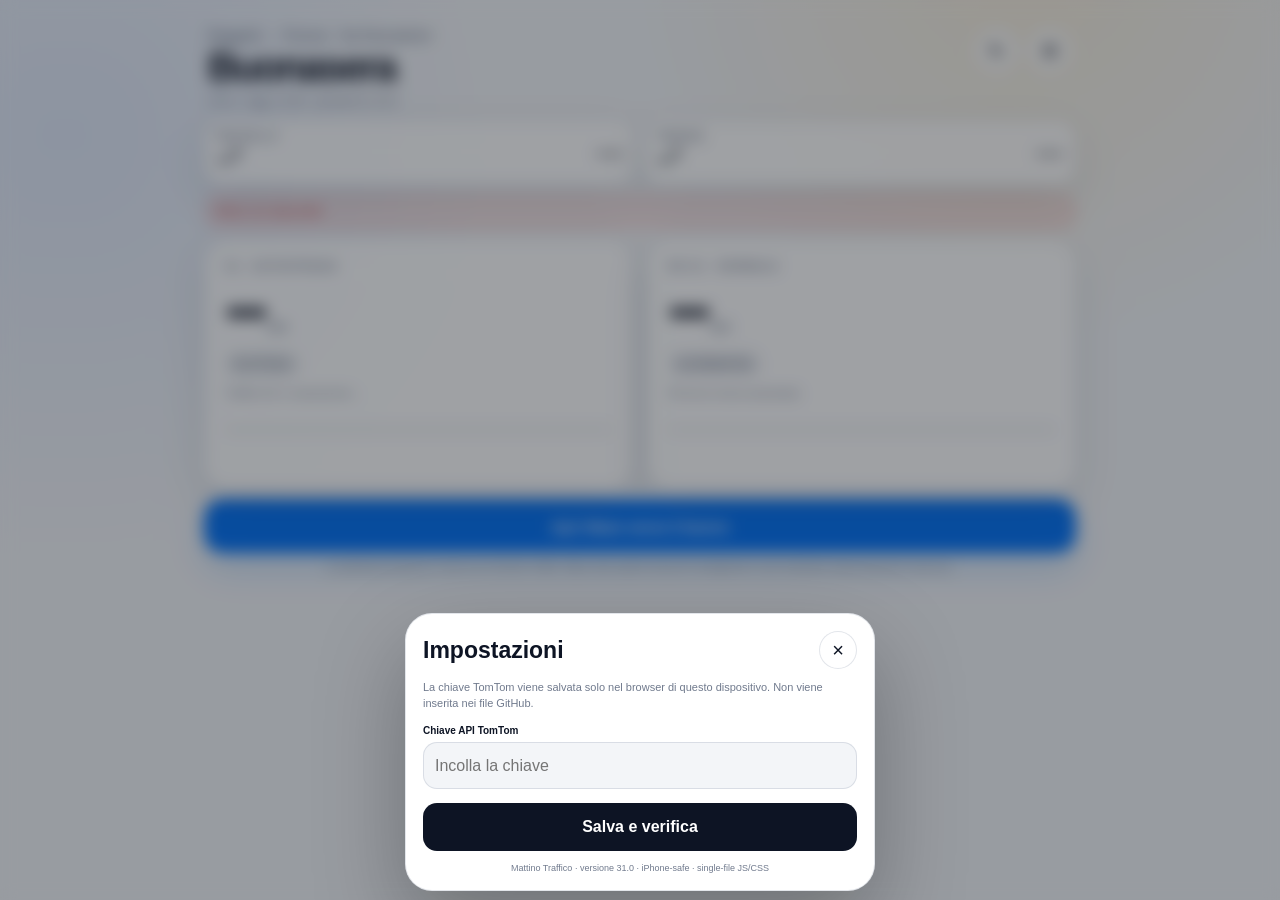
==== v31.html @ fc01fe0e "Add files via upload" ====
<!doctype html>
<html lang="it">
<head>
<meta charset="utf-8">
<meta http-equiv="Cache-Control" content="no-cache, no-store, must-revalidate">
<meta http-equiv="Pragma" content="no-cache">
<meta http-equiv="Expires" content="0">
<meta name="viewport" content="width=device-width,initial-scale=1,viewport-fit=cover">
<meta name="theme-color" content="#f4f6f9" media="(prefers-color-scheme: light)">
<meta name="theme-color" content="#0c0f14" media="(prefers-color-scheme: dark)">
<meta name="color-scheme" content="light dark">
<meta name="apple-mobile-web-app-capable" content="yes">
<meta name="apple-mobile-web-app-status-bar-style" content="black-translucent">
<meta name="apple-mobile-web-app-title" content="Mattino">
<meta name="format-detection" content="telephone=no">
<link rel="manifest" href="./manifest.webmanifest">
<link rel="apple-touch-icon" href="./icon-180.png">
<link rel="icon" href="./icon-192.png" type="image/png">
<title>Mattino · Traffico</title>
<style>
:root{
  --bg:#f3f5f8;--panel:rgba(255,255,255,.78);--panelSolid:#fff;--ink:#0d1424;--muted:#707a8d;
  --line:rgba(110,124,150,.20);--green:#22bb67;--green2:#079454;--red:#f15047;--red2:#c93232;
  --orange:#ff912f;--blue:#197cff;--shadow:0 16px 45px rgba(30,45,72,.10);
}
@media(prefers-color-scheme:dark){
  :root{--bg:#0c0f14;--panel:rgba(25,29,38,.78);--panelSolid:#171b23;--ink:#f4f7fb;--muted:#9aa5b8;
    --line:rgba(255,255,255,.11);--shadow:0 20px 55px rgba(0,0,0,.30)}
}
*{box-sizing:border-box}
html,body{margin:0;min-height:100%;background:
  radial-gradient(circle at 80% -5%,rgba(255,198,88,.17),transparent 28%),
  radial-gradient(circle at 5% 15%,rgba(59,126,255,.10),transparent 30%),var(--bg);
  color:var(--ink);font-family:-apple-system,BlinkMacSystemFont,"SF Pro Display","Segoe UI",sans-serif;
  -webkit-font-smoothing:antialiased}
body{min-height:100dvh;overflow-x:hidden}
button,input,a{font:inherit}
button,a{-webkit-tap-highlight-color:transparent}
.app{width:min(100%,560px);margin:0 auto;min-height:100dvh;padding:
  max(14px,env(safe-area-inset-top)) max(13px,env(safe-area-inset-right))
  max(18px,env(safe-area-inset-bottom)) max(13px,env(safe-area-inset-left))}
.header{display:flex;align-items:flex-start;justify-content:space-between;gap:12px;padding:4px 4px 12px}
.eyebrow{font-size:13px;color:var(--muted);font-weight:650}
h1{font-size:40px;line-height:.96;letter-spacing:-.055em;margin:5px 0 8px;font-weight:820}
.meta{font-size:12px;color:var(--muted)}
.actions{display:flex;gap:8px}
.circle{width:45px;height:45px;border-radius:50%;border:1px solid var(--line);background:var(--panel);
  color:var(--ink);display:grid;place-items:center;backdrop-filter:blur(20px);-webkit-backdrop-filter:blur(20px);
  box-shadow:inset 0 1px 0 rgba(255,255,255,.35);cursor:pointer;font-size:20px}
.circle:active{transform:scale(.97)}

.weather{display:grid;grid-template-columns:1fr 1fr;gap:8px;margin-bottom:10px}
.weatherCard{background:var(--panel);border:1px solid var(--line);border-radius:18px;padding:10px 12px;
  display:flex;align-items:center;justify-content:space-between;backdrop-filter:blur(20px);-webkit-backdrop-filter:blur(20px);box-shadow:var(--shadow)}
.weatherName{font-size:10px;font-weight:800;letter-spacing:.07em;color:var(--muted)}
.weatherValue{font-size:25px;font-weight:820;margin-top:2px;letter-spacing:-.04em}
.weatherIcon{font-size:27px}

.decision{border-radius:28px;padding:18px;color:#fff;position:relative;overflow:hidden;margin-bottom:10px;box-shadow:0 20px 48px rgba(28,130,82,.20)}
.decision.a1{background:linear-gradient(145deg,var(--green),var(--green2))}
.decision.noa1{background:linear-gradient(145deg,var(--red),var(--red2));box-shadow:0 20px 48px rgba(196,49,46,.22)}
.decision.tie{background:linear-gradient(145deg,#687386,#4f596a);box-shadow:0 20px 48px rgba(60,70,88,.18)}
.decision.loading{background:linear-gradient(145deg,#748093,#5c6676)}
.decision:after{content:"";position:absolute;width:230px;height:230px;border-radius:50%;right:-90px;top:-130px;background:rgba(255,255,255,.09)}
.decisionTop{display:flex;align-items:center;gap:12px;position:relative;z-index:1}
.decisionIcon{width:52px;height:52px;border-radius:17px;background:rgba(255,255,255,.16);display:grid;place-items:center;font-size:27px}
.decisionKicker{font-size:9px;font-weight:800;letter-spacing:.12em;text-transform:uppercase;opacity:.82}
.decisionTitle{font-size:31px;font-weight:900;line-height:1;letter-spacing:-.05em;margin-top:2px}
.decisionSub{font-size:13px;margin-top:6px;opacity:.95}
.live{margin-left:auto;align-self:flex-start;border-radius:999px;padding:6px 8px;background:rgba(255,255,255,.15);font-size:9px;font-weight:800}

.routes{display:grid;grid-template-columns:1fr 1fr;gap:9px}
.route{background:var(--panel);border:1px solid var(--line);border-radius:24px;padding:15px;box-shadow:var(--shadow);
  backdrop-filter:blur(22px);-webkit-backdrop-filter:blur(22px);min-height:205px}
.route.recommended{outline:2px solid rgba(34,187,103,.68);outline-offset:-2px}
.routeName{font-size:11px;font-weight:850;letter-spacing:.08em;text-transform:uppercase;color:var(--muted)}
.routeTime{font-size:52px;font-weight:900;letter-spacing:-.065em;line-height:.95;margin-top:10px}
.routeUnit{font-size:12px;font-weight:750;color:var(--muted);margin-left:3px}
.routeStatus{display:inline-flex;align-items:center;gap:6px;margin-top:10px;font-size:11px;font-weight:850;border-radius:999px;padding:7px 9px}
.ok{background:rgba(34,187,103,.12);color:#13884c}.warn{background:rgba(255,145,47,.14);color:#c56c18}.bad{background:rgba(241,80,71,.13);color:#c83b37}.neutral{background:rgba(110,124,150,.12);color:var(--muted)}
.routeDetail{font-size:11px;color:var(--muted);line-height:1.35;margin-top:9px;min-height:30px}
.diff{font-size:12px;font-weight:800;margin-top:7px}

.trafficBar{height:7px;border-radius:999px;background:rgba(120,130,150,.13);overflow:hidden;margin-top:10px}
.trafficFill{height:100%;width:0;border-radius:inherit;transition:width .35s ease;background:var(--green)}
.trafficFill.warn{background:var(--orange)}.trafficFill.bad{background:var(--red)}

.waze{display:flex;align-items:center;justify-content:center;text-decoration:none;min-height:54px;margin-top:10px;border-radius:19px;background:#0a76f6;color:#fff;font-weight:820;font-size:15px;box-shadow:0 15px 34px rgba(10,118,246,.20)}
.note{font-size:10px;color:var(--muted);text-align:center;margin:8px 12px 0;line-height:1.35}
.error{display:none;margin:0 0 10px;border:1px solid rgba(241,80,71,.24);background:rgba(241,80,71,.10);color:#bd3935;border-radius:15px;padding:9px 11px;font-size:11px;line-height:1.35}
.error.show{display:block}

.modal{display:none;position:fixed;inset:0;z-index:1000;background:rgba(7,11,19,.38);backdrop-filter:blur(8px);-webkit-backdrop-filter:blur(8px);align-items:flex-end;justify-content:center;padding:9px}
.modal.open{display:flex}
.sheet{width:min(100%,470px);background:var(--panelSolid);border:1px solid var(--line);border-radius:27px;padding:17px;box-shadow:0 35px 90px rgba(0,0,0,.28);padding-bottom:max(17px,env(safe-area-inset-bottom))}
.sheetHead{display:flex;align-items:center;justify-content:space-between}
.sheetTitle{font-size:23px;font-weight:850}
.sheet p{font-size:11px;color:var(--muted);line-height:1.45}
label{display:block;font-size:10px;font-weight:820;margin:13px 0 6px}
input{width:100%;height:47px;border-radius:14px;border:1px solid var(--line);background:var(--bg);color:var(--ink);padding:0 11px;font-size:16px}
.save{width:100%;height:48px;border:0;border-radius:14px;background:var(--ink);color:var(--panelSolid);font-weight:820;margin-top:14px}
.sheetMsg{font-size:10px;color:var(--muted);margin-top:8px}.version{text-align:center;color:var(--muted);font-size:9px;margin-top:12px}

@media(max-height:720px){
 .app{padding-top:max(7px,env(safe-area-inset-top))}.header{padding-bottom:8px}h1{font-size:33px;margin:3px 0 5px}
 .weather{margin-bottom:7px}.weatherCard{padding:7px 10px}.weatherValue{font-size:21px}.weatherIcon{font-size:22px}
 .decision{padding:13px;border-radius:22px;margin-bottom:7px}.decisionIcon{width:43px;height:43px;border-radius:13px;font-size:22px}
 .decisionTitle{font-size:25px}.decisionSub{font-size:11px;margin-top:4px}
 .routes{gap:7px}.route{padding:12px;border-radius:20px;min-height:175px}.routeTime{font-size:43px;margin-top:7px}
 .routeStatus{margin-top:7px;padding:6px 8px;font-size:10px}.routeDetail{font-size:10px;margin-top:6px}.trafficBar{margin-top:7px}
 .waze{min-height:47px;margin-top:7px}.note{margin-top:5px}
}
@media(min-width:760px){
 .app{width:min(100%,920px);padding:24px}.routes{gap:14px}.route{min-height:250px;padding:20px}.routeTime{font-size:72px}.decisionTitle{font-size:38px}
}
</style>
</head>
<body>
<main class="app">
  <header class="header">
    <div>
      <div class="eyebrow">Reggello → Firenze · Via Panciatichi</div>
      <h1 id="greeting">Buongiorno</h1>
      <div id="meta" class="meta">Aggiornamento in corso…</div>
    </div>
    <div class="actions">
      <button id="refreshBtn" class="circle" type="button" aria-label="Aggiorna">↻</button>
      <button id="settingsBtn" class="circle" type="button" aria-label="Impostazioni">⚙︎</button>
    </div>
  </header>

  <section class="weather">
    <div class="weatherCard">
      <div><div class="weatherName">REGGELLO</div><div id="regTemp" class="weatherValue">--°</div></div>
      <div id="regIcon" class="weatherIcon">—</div>
    </div>
    <div class="weatherCard">
      <div><div class="weatherName">FIRENZE</div><div id="firTemp" class="weatherValue">--°</div></div>
      <div id="firIcon" class="weatherIcon">—</div>
    </div>
  </section>

  <div id="errorBox" class="error"></div>

  <section class="routes">
    <article id="a1Card" class="route">
      <div class="routeName">A1 · AUTOSTRADA</div>
      <div><span id="a1Time" class="routeTime">--</span><span class="routeUnit">min</span></div>
      <div id="a1Status" class="routeStatus neutral">IN ATTESA</div>
      <div id="a1Detail" class="routeDetail">Traffico A1 in caricamento…</div>
      <div class="trafficBar"><div id="a1Bar" class="trafficFill"></div></div>
      <div id="a1Diff" class="diff"></div>
    </article>

    <article id="normalCard" class="route">
      <div class="routeName">NO A1 · NORMALE</div>
      <div><span id="normalTime" class="routeTime">--</span><span class="routeUnit">min</span></div>
      <div id="normalStatus" class="routeStatus neutral">ALTERNATIVA</div>
      <div id="normalDetail" class="routeDetail">Percorso senza autostrada</div>
      <div class="trafficBar"><div id="normalBar" class="trafficFill"></div></div>
      <div id="normalDiff" class="diff"></div>
    </article>
  </section>

  <a class="waze" href="https://waze.com/ul?q=Via%20Panciatichi%2017%2C%20Firenze%2C%20Italia&navigate=yes" target="_blank" rel="noopener">Apri Waze verso il lavoro</a>
  <div class="note">La dashboard decide A1 / No A1 con TomTom Traffic. Waze viene aperto solo per la navigazione e può ricalcolare autonomamente il percorso.</div>
</main>

<div id="settingsDialog" class="modal" aria-hidden="true">
  <form id="settingsForm" class="sheet">
    <div class="sheetHead">
      <div class="sheetTitle">Impostazioni</div>
      <button id="closeBtn" class="circle" type="button" style="width:38px;height:38px">×</button>
    </div>
    <p>La chiave TomTom viene salvata solo nel browser di questo dispositivo. Non viene inserita nei file GitHub.</p>
    <label for="tomtomKey">Chiave API TomTom</label>
    <input id="tomtomKey" type="password" autocomplete="off" autocapitalize="off" spellcheck="false" placeholder="Incolla la chiave">
    <button class="save" type="submit">Salva e verifica</button>
    <div id="sheetMsg" class="sheetMsg"></div>
    <div class="version">Mattino Traffico · versione 31.0 · iPhone-safe · single-file JS/CSS</div>
  </form>
</div>

<script>
(()=>{
"use strict";
const BUILD="31.0";
const $=s=>document.querySelector(s);
const HOME_ADDR="Via J. F. Kennedy 9, Reggello, Firenze, Italia";
const WORK_ADDR="Via Panciatichi 17, Firenze, Italia";
const INCISA={lat:43.66393,lon:11.45768};
const FIRENZE_SUD={lat:43.74225,lon:11.28054};
const WEATHER={reg:{lat:43.6817,lon:11.5299},fir:{lat:43.7696,lon:11.2558}};
const KEY_STORE="morning.tomtomApiKey.v30";
const POS_STORE="morning.positions.v31";
const DATA_STORE="morning.lastTraffic.v31";
const REFRESH_MS=5*60*1000;

const ui={
 greeting:$("#greeting"),meta:$("#meta"),refresh:$("#refreshBtn"),settings:$("#settingsBtn"),error:$("#errorBox"),
 a1Card:$("#a1Card"),normalCard:$("#normalCard"),a1Time:$("#a1Time"),normalTime:$("#normalTime"),
 a1Status:$("#a1Status"),normalStatus:$("#normalStatus"),a1Detail:$("#a1Detail"),normalDetail:$("#normalDetail"),
 a1Bar:$("#a1Bar"),normalBar:$("#normalBar"),a1Diff:$("#a1Diff"),normalDiff:$("#normalDiff"),
 regTemp:$("#regTemp"),regIcon:$("#regIcon"),firTemp:$("#firTemp"),firIcon:$("#firIcon"),
 dialog:$("#settingsDialog"),form:$("#settingsForm"),close:$("#closeBtn"),key:$("#tomtomKey"),sheetMsg:$("#sheetMsg")
};

let busy=false,timer=null;

function safeGet(k){try{return window.localStorage ? localStorage.getItem(k) : ""}catch(e){return ""}}
function safeSet(k,v){try{if(window.localStorage)localStorage.setItem(k,v);return true}catch(e){return false}}
function safeRemove(k){try{if(window.localStorage)localStorage.removeItem(k)}catch(e){}}

window.addEventListener("error",function(e){
  try{showError("Errore iPhone v"+BUILD+": "+(e.message||"errore JavaScript"));}catch(_){}
});
window.addEventListener("unhandledrejection",function(e){
  try{
    var msg=(e.reason && e.reason.message)?e.reason.message:String(e.reason||"errore");
    showError("Errore iPhone v"+BUILD+": "+msg);
  }catch(_){}
});

function clock(d=new Date()){
 return new Intl.DateTimeFormat("it-IT",{hour:"2-digit",minute:"2-digit",hourCycle:"h23"}).format(d);
}
function greeting(){
 const h=Number(new Intl.DateTimeFormat("en",{hour:"2-digit",hourCycle:"h23",timeZone:"Europe/Rome"}).format(new Date()));
 ui.greeting.textContent=h<12?"Buongiorno":h<18?"Buon pomeriggio":"Buonasera";
}
function showError(msg=""){ui.error.textContent=msg;ui.error.classList.toggle("show",!!msg)}
function setStatus(el,text,kind){el.textContent=text;el.className="routeStatus "+kind}
function setBar(el,pct,kind){el.style.width=Math.max(3,Math.min(100,pct))+"%";el.className="trafficFill "+(kind||"")}

function migrateKey(){
 let key=safeGet(KEY_STORE)||safeGet("commute.tomtomApiKey.v1")||"";
 if(!key){
  for(const old of ["morningCfgV25","morningMilanoV23","morningMilanoV22","morningMilanoV21","morningMilanoV20"]){
   try{const o=JSON.parse(safeGet(old)||"{}");if(o.tomtom){key=o.tomtom;break}}catch(e){}
  }
 }
 if(key)safeSet(KEY_STORE,key);
 return key;
}
function getKey(){return safeGet(KEY_STORE)||migrateKey()||""}

async function geocode(address){
 const key=getKey();
 const u="https://api.tomtom.com/search/2/geocode/"+encodeURIComponent(address)+".json?key="+encodeURIComponent(key)+"&limit=1&countrySet=IT&language=it-IT";
 var r;
 try{r=await fetch(u,{cache:"no-store",mode:"cors"});}
 catch(e){throw new Error("Safari non riesce a collegarsi a TomTom (rete/CORS)");}
 if(!r.ok)throw new Error("TomTom geocoding HTTP "+r.status);
 const j=await r.json();
 if(!j.results || !j.results.length)throw new Error("Indirizzo non trovato");
 return j.results[0].position;
}
async function positions(){
 try{
  const p=JSON.parse(safeGet(POS_STORE)||"null");
  if(p && p.home && p.home.lat && p.work && p.work.lat)return p;
 }catch(e){}
 const [home,work]=await Promise.all([geocode(HOME_ADDR),geocode(WORK_ADDR)]);
 const p={home,work};safeSet(POS_STORE,JSON.stringify(p));return p;
}
async function route(points,{avoidMotorways=false}={}){
 const key=getKey();
 const locs=points.map(p=>`${p.lat},${p.lon}`).join(":");
 const q=new URLSearchParams({
  key,traffic:"true",travelMode:"car",routeType:"fastest",
  computeTravelTimeFor:"all",routeRepresentation:"summaryOnly",
  sectionType:"traffic",departAt:"now"
 });
 if(avoidMotorways)q.set("avoid","motorways");
 var r;
 try{r=await fetch(`https://api.tomtom.com/routing/1/calculateRoute/${locs}/json?${q}`,{cache:"no-store",mode:"cors"});}
 catch(e){throw new Error("Safari non riesce a collegarsi a TomTom (rete/CORS)");}
 if(!r.ok){
  let m="";try{const j=await r.json();m=(j && j.detailedError && j.detailedError.message)||(j && j.error && j.error.description)||""}catch(e){}
  throw new Error(`TomTom Routing ${r.status}${m?": "+m:""}`);
 }
 const j=await r.json(),s=(j.routes && j.routes[0]) ? j.routes[0].summary : null;
 if(!s)throw new Error("TomTom non ha restituito un percorso");
 return s;
}
function mins(sec){return Math.max(1,Math.round(Number(sec||0)/60))}
function parseSummary(s){
 const current=mins(s.travelTimeInSeconds);
 const delay=Math.max(0,mins(s.trafficDelayInSeconds||0)-1); // mins() floors min 1: compensate when 0
 const delayReal=Math.max(0,Math.round(Number(s.trafficDelayInSeconds||0)/60));
 const noTraffic=s.noTrafficTravelTimeInSeconds?mins(s.noTrafficTravelTimeInSeconds):Math.max(1,current-delayReal);
 const ratio=current/Math.max(1,noTraffic);
 return {current,delay:delayReal,noTraffic,ratio};
}
function a1Level(x){
 if(x.delay>=30||x.ratio>=1.65)return {text:"BLOCCATA",kind:"bad",icon:"⛔"};
 if(x.delay>=15||x.ratio>=1.40)return {text:"CODA PESANTE",kind:"bad",icon:"🔴"};
 if(x.delay>=7||x.ratio>=1.20)return {text:"RALLENTATA",kind:"warn",icon:"🟠"};
 return {text:"SCORREVOLE",kind:"ok",icon:"🟢"};
}
function normalLevel(x){
 if(x.delay>=20||x.ratio>=1.45)return {text:"RALLENTATA",kind:"bad"};
 if(x.delay>=8||x.ratio>=1.22)return {text:"TRAFFICO",kind:"warn"};
 return {text:"SCORREVOLE",kind:"ok"};
}
function choice(a1,norm){
 const d=a1.current-norm.current;
 if(d<=-2)return "A1";
 if(d>=2)return "NOA1";
 return "TIE";
}
function renderTraffic(data,state="live"){
 const {a1,norm}=data, c=choice(a1,norm), al=a1Level(a1), nl=normalLevel(norm);
 const diff=Math.abs(a1.current-norm.current);

 ui.a1Time.textContent=a1.current; ui.normalTime.textContent=norm.current;
 setStatus(ui.a1Status,al.icon+" "+al.text,al.kind);
 setStatus(ui.normalStatus,nl.text,nl.kind);
 ui.a1Detail.textContent=a1.delay?`+${a1.delay} min per traffico · senza traffico ~${a1.noTraffic} min`:`Nessun ritardo significativo · ~${a1.noTraffic} min senza traffico`;
 ui.normalDetail.textContent=norm.delay?`+${norm.delay} min per traffico · senza traffico ~${norm.noTraffic} min`:`Percorso senza autostrada · ~${norm.noTraffic} min`;
 setBar(ui.a1Bar,Math.min(100,15+a1.delay*2.7),al.kind);
 setBar(ui.normalBar,Math.min(100,15+norm.delay*2.7),nl.kind);
 ui.a1Card.classList.toggle("recommended",c==="A1");
 ui.normalCard.classList.toggle("recommended",c==="NOA1");

 if(c==="A1"){ui.a1Diff.textContent=`${diff} min più veloce`;ui.normalDiff.textContent=`${diff} min più lenta`}
 else if(c==="NOA1"){ui.a1Diff.textContent=`${diff} min più lenta`;ui.normalDiff.textContent=`${diff} min più veloce`}
 else{ui.a1Diff.textContent="Tempi equivalenti";ui.normalDiff.textContent="Tempi equivalenti"}
}
function loadLast(){
 try{const d=JSON.parse(safeGet(DATA_STORE)||"null");if(d && d.a1 && d.norm){renderTraffic(d,"stale");return true}}catch(e){}
 return false;
}
async function refreshTraffic(){
 if(!getKey()){if(!loadLast())showError("Inserisci la chiave TomTom da ⚙︎ per attivare il traffico.");return false}
 const p=await positions();
 // A1 is forced through both toll-plaza waypoints; the normal route explicitly avoids motorways.
 const [a1s,norms]=await Promise.all([
  route([p.home,INCISA,FIRENZE_SUD,p.work]),
  route([p.home,p.work],{avoidMotorways:true})
 ]);
 const data={a1:parseSummary(a1s),norm:parseSummary(norms),ts:Date.now()};
 safeSet(DATA_STORE,JSON.stringify(data));renderTraffic(data,"live");return true;
}

function weatherIcon(code){
 code=Number(code);if(code===0)return"☀️";if([1,2].includes(code))return"🌤️";if(code===3)return"☁️";
 if([45,48].includes(code))return"🌫️";if([51,53,55,56,57].includes(code))return"🌦️";
 if([61,63,65,66,67,80,81,82].includes(code))return"🌧️";if([71,73,75,77,85,86].includes(code))return"🌨️";
 if([95,96,99].includes(code))return"⛈️";return"🌥️";
}
async function weather(point){
 const q=new URLSearchParams({latitude:point.lat,longitude:point.lon,current:"temperature_2m,weather_code",timezone:"Europe/Rome"});
 var r;
 try{r=await fetch("https://api.open-meteo.com/v1/forecast?"+q,{cache:"no-store",mode:"cors"});}
 catch(e){throw new Error("Safari non riesce a collegarsi al meteo");}
 if(!r.ok)throw new Error("Open-Meteo HTTP "+r.status);const j=await r.json();
 return {temp:Math.round(j.current.temperature_2m),icon:weatherIcon(j.current.weather_code)};
}
async function refreshWeather(){
 const [r,f]=await Promise.all([weather(WEATHER.reg),weather(WEATHER.fir)]);
 ui.regTemp.textContent=r.temp+"°";ui.regIcon.textContent=r.icon;ui.firTemp.textContent=f.temp+"°";ui.firIcon.textContent=f.icon;
}
async function refreshAll(){
 if(busy)return;busy=true;ui.refresh.textContent="…";ui.refresh.disabled=true;showError("");
 const errs=[];
 const traffic=refreshTraffic().catch(e=>{errs.push(e.message||"Traffico non disponibile");loadLast();return false});
 const met=refreshWeather().catch(e=>{errs.push("Meteo non disponibile");return false});
 await Promise.all([traffic,met]);
 const next=new Date(Date.now()+REFRESH_MS);ui.meta.textContent=`v${BUILD} · Agg. ${clock()} · prossimo ${clock(next)}`;
 if(errs.length)showError([...new Set(errs)].join(" · "));
 busy=false;ui.refresh.textContent="↻";ui.refresh.disabled=false;
}
function openSettings(){
 ui.key.value=getKey();ui.sheetMsg.textContent="";
 ui.dialog.classList.add("open");ui.dialog.setAttribute("aria-hidden","false");
 document.body.style.overflow="hidden";
}
function closeSettings(){
 ui.dialog.classList.remove("open");ui.dialog.setAttribute("aria-hidden","true");
 document.body.style.overflow="";
}
ui.settings.addEventListener("click",openSettings);ui.close.addEventListener("click",closeSettings);
ui.refresh.addEventListener("click",refreshAll);
ui.form.addEventListener("submit",async e=>{
 e.preventDefault();const k=ui.key.value.trim();
 if(!k){ui.sheetMsg.textContent="Inserisci la chiave TomTom.";return}
 safeSet(KEY_STORE,k);safeRemove(POS_STORE);ui.sheetMsg.textContent="Salvata. Verifico…";
 try{await refreshAll();ui.sheetMsg.textContent="Chiave salvata.";setTimeout(closeSettings,450)}
 catch(e){ui.sheetMsg.textContent=e.message||"Verifica non riuscita"}
});
ui.dialog.addEventListener("click",function(e){if(e.target===ui.dialog)closeSettings();});
document.addEventListener("visibilitychange",()=>{if(document.visibilityState==="visible")refreshAll()});

greeting();setInterval(greeting,60000);loadLast();refreshAll();timer=setInterval(refreshAll,REFRESH_MS);
if(!getKey())setTimeout(openSettings,350);
})();
</script>
</body>
</html>
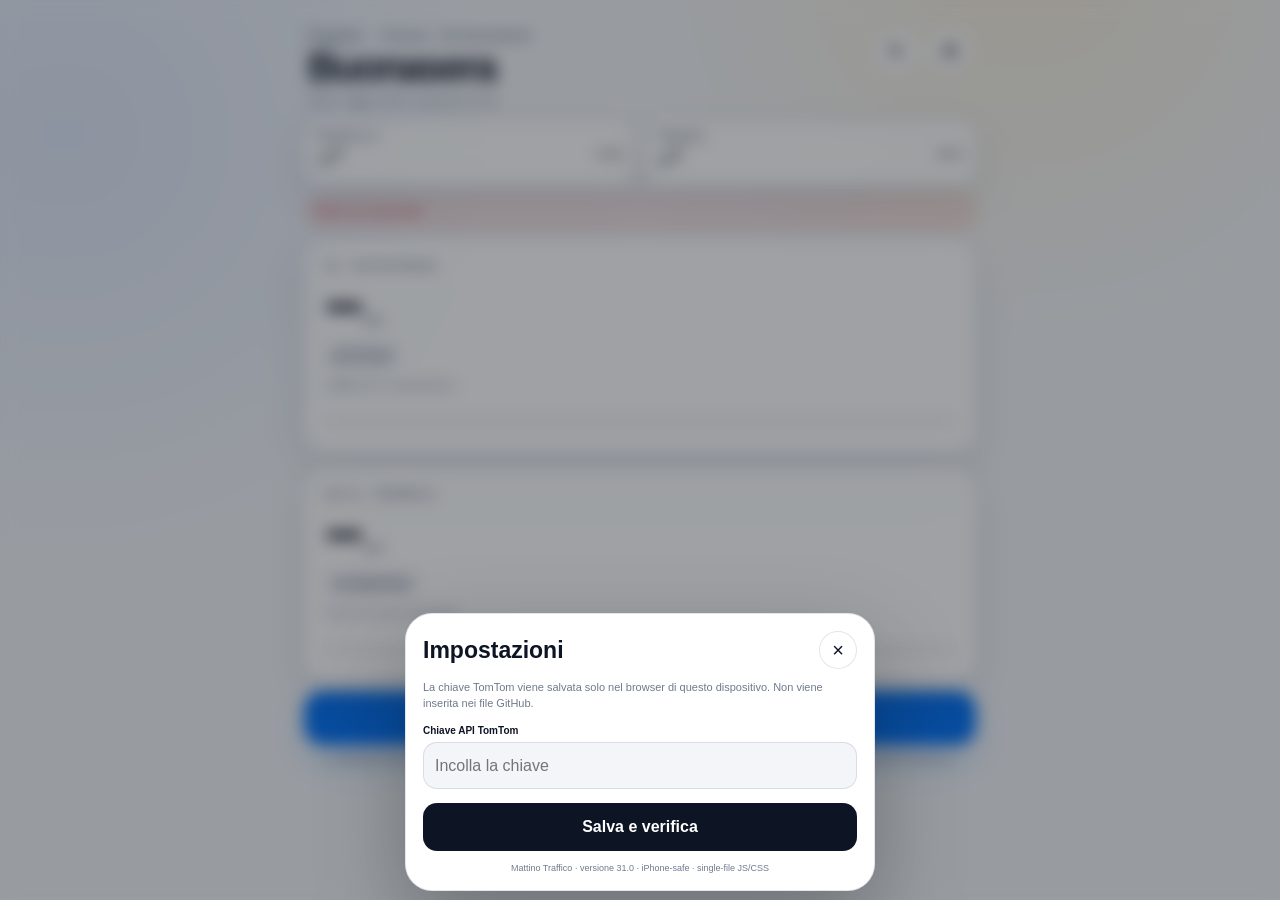
==== commit d8f9875a: "Add files via upload" ====
--- a/v31.html
+++ b/v31.html
@@ -69,9 +69,9 @@
 .decisionSub{font-size:13px;margin-top:6px;opacity:.95}
 .live{margin-left:auto;align-self:flex-start;border-radius:999px;padding:6px 8px;background:rgba(255,255,255,.15);font-size:9px;font-weight:800}
 
-.routes{display:grid;grid-template-columns:1fr 1fr;gap:9px}
+.routes{display:grid;grid-template-columns:1fr;gap:10px}
 .route{background:var(--panel);border:1px solid var(--line);border-radius:24px;padding:15px;box-shadow:var(--shadow);
-  backdrop-filter:blur(22px);-webkit-backdrop-filter:blur(22px);min-height:205px}
+  backdrop-filter:blur(22px);-webkit-backdrop-filter:blur(22px);min-height:178px}
 .route.recommended{outline:2px solid rgba(34,187,103,.68);outline-offset:-2px}
 .routeName{font-size:11px;font-weight:850;letter-spacing:.08em;text-transform:uppercase;color:var(--muted)}
 .routeTime{font-size:52px;font-weight:900;letter-spacing:-.065em;line-height:.95;margin-top:10px}
@@ -106,12 +106,12 @@
  .weather{margin-bottom:7px}.weatherCard{padding:7px 10px}.weatherValue{font-size:21px}.weatherIcon{font-size:22px}
  .decision{padding:13px;border-radius:22px;margin-bottom:7px}.decisionIcon{width:43px;height:43px;border-radius:13px;font-size:22px}
  .decisionTitle{font-size:25px}.decisionSub{font-size:11px;margin-top:4px}
- .routes{gap:7px}.route{padding:12px;border-radius:20px;min-height:175px}.routeTime{font-size:43px;margin-top:7px}
+ .routes{gap:8px}.route{padding:12px;border-radius:20px;min-height:154px}.routeTime{font-size:43px;margin-top:7px}
  .routeStatus{margin-top:7px;padding:6px 8px;font-size:10px}.routeDetail{font-size:10px;margin-top:6px}.trafficBar{margin-top:7px}
  .waze{min-height:47px;margin-top:7px}.note{margin-top:5px}
 }
 @media(min-width:760px){
- .app{width:min(100%,920px);padding:24px}.routes{gap:14px}.route{min-height:250px;padding:20px}.routeTime{font-size:72px}.decisionTitle{font-size:38px}
+ .app{width:min(100%,720px);padding:24px}.routes{grid-template-columns:1fr;gap:14px}.route{min-height:190px;padding:20px}.routeTime{font-size:64px}.decisionTitle{font-size:38px}
 }
 </style>
 </head>
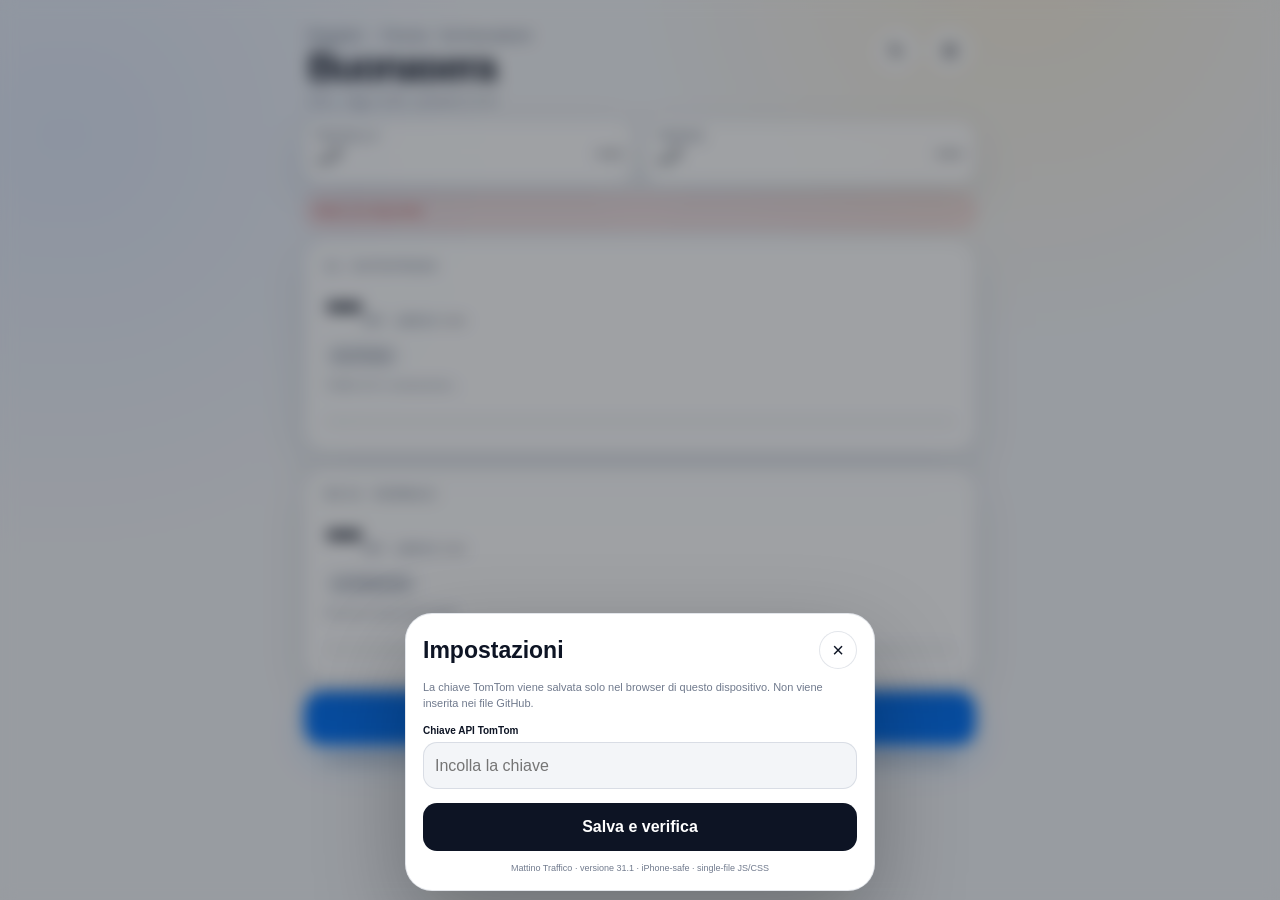
==== commit 50b7a250: "Aggiunge orario stimato di arrivo accanto ai minuti" ====
--- a/v31.html
+++ b/v31.html
@@ -76,6 +76,9 @@
 .routeName{font-size:11px;font-weight:850;letter-spacing:.08em;text-transform:uppercase;color:var(--muted)}
 .routeTime{font-size:52px;font-weight:900;letter-spacing:-.065em;line-height:.95;margin-top:10px}
 .routeUnit{font-size:12px;font-weight:750;color:var(--muted);margin-left:3px}
+.routeMain{display:flex;align-items:flex-end;gap:10px;flex-wrap:wrap}
+.routeEta{font-size:15px;font-weight:820;color:var(--ink);margin:0 0 5px 2px;letter-spacing:-.015em}
+.routeEta span{color:var(--muted);font-size:10px;font-weight:800;letter-spacing:.06em;text-transform:uppercase;margin-right:4px}
 .routeStatus{display:inline-flex;align-items:center;gap:6px;margin-top:10px;font-size:11px;font-weight:850;border-radius:999px;padding:7px 9px}
 .ok{background:rgba(34,187,103,.12);color:#13884c}.warn{background:rgba(255,145,47,.14);color:#c56c18}.bad{background:rgba(241,80,71,.13);color:#c83b37}.neutral{background:rgba(110,124,150,.12);color:var(--muted)}
 .routeDetail{font-size:11px;color:var(--muted);line-height:1.35;margin-top:9px;min-height:30px}
@@ -106,7 +109,7 @@
  .weather{margin-bottom:7px}.weatherCard{padding:7px 10px}.weatherValue{font-size:21px}.weatherIcon{font-size:22px}
  .decision{padding:13px;border-radius:22px;margin-bottom:7px}.decisionIcon{width:43px;height:43px;border-radius:13px;font-size:22px}
  .decisionTitle{font-size:25px}.decisionSub{font-size:11px;margin-top:4px}
- .routes{gap:8px}.route{padding:12px;border-radius:20px;min-height:154px}.routeTime{font-size:43px;margin-top:7px}
+ .routes{gap:8px}.route{padding:12px;border-radius:20px;min-height:154px}.routeTime{font-size:43px;margin-top:7px}.routeEta{font-size:14px;margin-bottom:4px}
  .routeStatus{margin-top:7px;padding:6px 8px;font-size:10px}.routeDetail{font-size:10px;margin-top:6px}.trafficBar{margin-top:7px}
  .waze{min-height:47px;margin-top:7px}.note{margin-top:5px}
 }
@@ -145,7 +148,7 @@
   <section class="routes">
     <article id="a1Card" class="route">
       <div class="routeName">A1 · AUTOSTRADA</div>
-      <div><span id="a1Time" class="routeTime">--</span><span class="routeUnit">min</span></div>
+      <div class="routeMain"><div><span id="a1Time" class="routeTime">--</span><span class="routeUnit">min</span></div><div id="a1Eta" class="routeEta"><span>arrivo</span>--:--</div></div>
       <div id="a1Status" class="routeStatus neutral">IN ATTESA</div>
       <div id="a1Detail" class="routeDetail">Traffico A1 in caricamento…</div>
       <div class="trafficBar"><div id="a1Bar" class="trafficFill"></div></div>
@@ -154,7 +157,7 @@
 
     <article id="normalCard" class="route">
       <div class="routeName">NO A1 · NORMALE</div>
-      <div><span id="normalTime" class="routeTime">--</span><span class="routeUnit">min</span></div>
+      <div class="routeMain"><div><span id="normalTime" class="routeTime">--</span><span class="routeUnit">min</span></div><div id="normalEta" class="routeEta"><span>arrivo</span>--:--</div></div>
       <div id="normalStatus" class="routeStatus neutral">ALTERNATIVA</div>
       <div id="normalDetail" class="routeDetail">Percorso senza autostrada</div>
       <div class="trafficBar"><div id="normalBar" class="trafficFill"></div></div>
@@ -177,14 +180,14 @@
     <input id="tomtomKey" type="password" autocomplete="off" autocapitalize="off" spellcheck="false" placeholder="Incolla la chiave">
     <button class="save" type="submit">Salva e verifica</button>
     <div id="sheetMsg" class="sheetMsg"></div>
-    <div class="version">Mattino Traffico · versione 31.0 · iPhone-safe · single-file JS/CSS</div>
+    <div class="version">Mattino Traffico · versione 31.1 · iPhone-safe · single-file JS/CSS</div>
   </form>
 </div>
 
 <script>
 (()=>{
 "use strict";
-const BUILD="31.0";
+const BUILD="31.1";
 const $=s=>document.querySelector(s);
 const HOME_ADDR="Via J. F. Kennedy 9, Reggello, Firenze, Italia";
 const WORK_ADDR="Via Panciatichi 17, Firenze, Italia";
@@ -198,7 +201,7 @@
 
 const ui={
  greeting:$("#greeting"),meta:$("#meta"),refresh:$("#refreshBtn"),settings:$("#settingsBtn"),error:$("#errorBox"),
- a1Card:$("#a1Card"),normalCard:$("#normalCard"),a1Time:$("#a1Time"),normalTime:$("#normalTime"),
+ a1Card:$("#a1Card"),normalCard:$("#normalCard"),a1Time:$("#a1Time"),normalTime:$("#normalTime"),a1Eta:$("#a1Eta"),normalEta:$("#normalEta"),
  a1Status:$("#a1Status"),normalStatus:$("#normalStatus"),a1Detail:$("#a1Detail"),normalDetail:$("#normalDetail"),
  a1Bar:$("#a1Bar"),normalBar:$("#normalBar"),a1Diff:$("#a1Diff"),normalDiff:$("#normalDiff"),
  regTemp:$("#regTemp"),regIcon:$("#regIcon"),firTemp:$("#firTemp"),firIcon:$("#firIcon"),
@@ -223,6 +226,10 @@
 
 function clock(d=new Date()){
  return new Intl.DateTimeFormat("it-IT",{hour:"2-digit",minute:"2-digit",hourCycle:"h23"}).format(d);
+}
+function etaClock(minutes,baseTs=Date.now()){
+ const base=Number(baseTs)||Date.now();
+ return clock(new Date(base+Math.max(0,Number(minutes)||0)*60000));
 }
 function greeting(){
  const h=Number(new Intl.DateTimeFormat("en",{hour:"2-digit",hourCycle:"h23",timeZone:"Europe/Rome"}).format(new Date()));
@@ -314,6 +321,9 @@
  const diff=Math.abs(a1.current-norm.current);
 
  ui.a1Time.textContent=a1.current; ui.normalTime.textContent=norm.current;
+ const baseTs=Number(data.ts)||Date.now();
+ ui.a1Eta.innerHTML="<span>arrivo</span>"+etaClock(a1.current,baseTs);
+ ui.normalEta.innerHTML="<span>arrivo</span>"+etaClock(norm.current,baseTs);
  setStatus(ui.a1Status,al.icon+" "+al.text,al.kind);
  setStatus(ui.normalStatus,nl.text,nl.kind);
  ui.a1Detail.textContent=a1.delay?`+${a1.delay} min per traffico · senza traffico ~${a1.noTraffic} min`:`Nessun ritardo significativo · ~${a1.noTraffic} min senza traffico`;
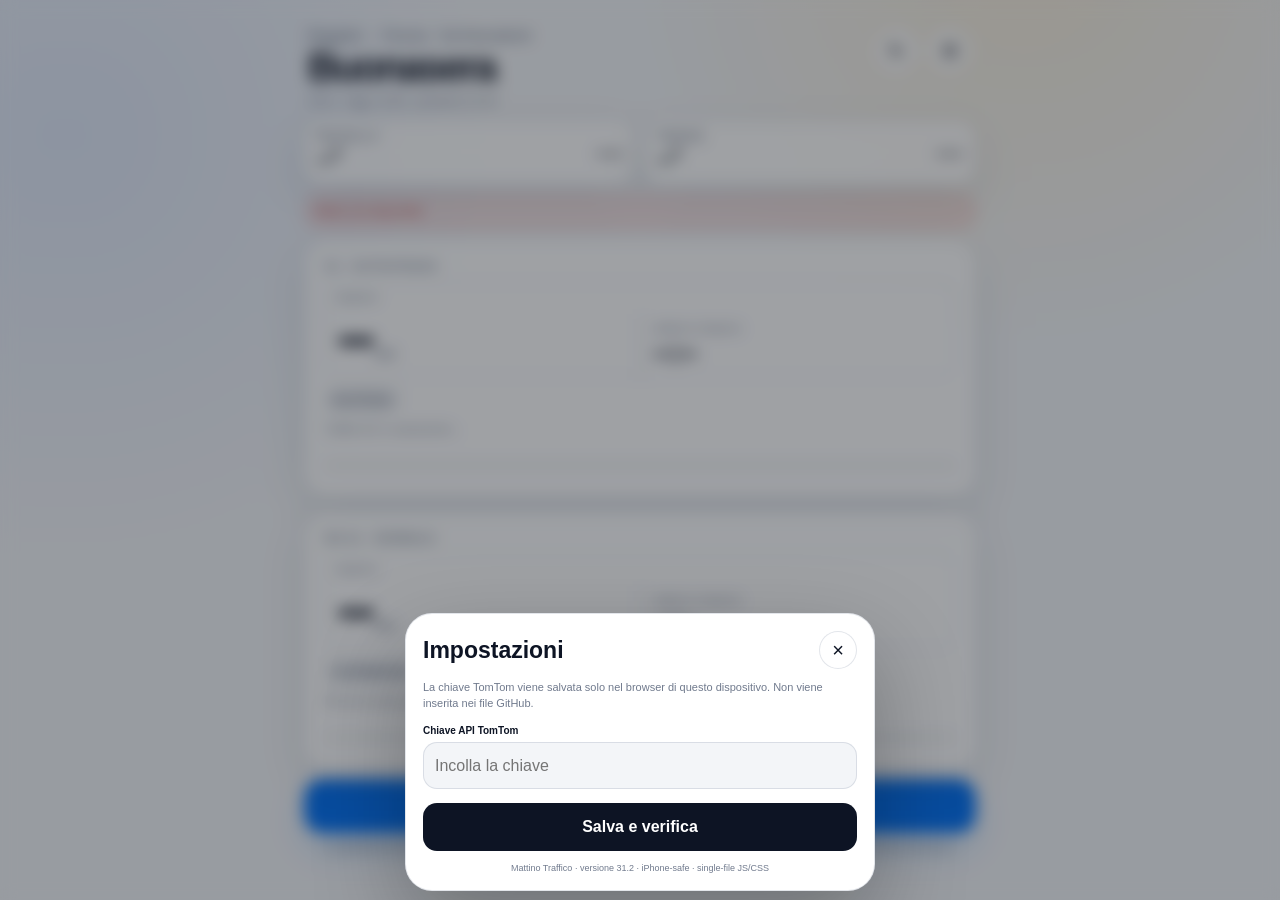
==== commit c8a07d3f: "Rende evidente orario stimato di arrivo" ====
--- a/v31.html
+++ b/v31.html
@@ -76,9 +76,12 @@
 .routeName{font-size:11px;font-weight:850;letter-spacing:.08em;text-transform:uppercase;color:var(--muted)}
 .routeTime{font-size:52px;font-weight:900;letter-spacing:-.065em;line-height:.95;margin-top:10px}
 .routeUnit{font-size:12px;font-weight:750;color:var(--muted);margin-left:3px}
-.routeMain{display:flex;align-items:flex-end;gap:10px;flex-wrap:wrap}
-.routeEta{font-size:15px;font-weight:820;color:var(--ink);margin:0 0 5px 2px;letter-spacing:-.015em}
-.routeEta span{color:var(--muted);font-size:10px;font-weight:800;letter-spacing:.06em;text-transform:uppercase;margin-right:4px}
+.routeMain{display:grid;grid-template-columns:1fr 1fr;align-items:end;margin-top:10px;border:1px solid var(--line);border-radius:17px;overflow:hidden;background:rgba(255,255,255,.18)}
+.routeMetric{padding:10px 11px 9px;min-width:0}
+.routeMetric+.routeMetric{border-left:2px solid var(--line)}
+.routeMetricLabel{font-size:9px;font-weight:850;letter-spacing:.09em;text-transform:uppercase;color:var(--muted);margin-bottom:3px}
+.routeEta{font-size:30px;font-weight:900;color:var(--ink);line-height:1;letter-spacing:-.045em}
+.routeEta span{display:none}
 .routeStatus{display:inline-flex;align-items:center;gap:6px;margin-top:10px;font-size:11px;font-weight:850;border-radius:999px;padding:7px 9px}
 .ok{background:rgba(34,187,103,.12);color:#13884c}.warn{background:rgba(255,145,47,.14);color:#c56c18}.bad{background:rgba(241,80,71,.13);color:#c83b37}.neutral{background:rgba(110,124,150,.12);color:var(--muted)}
 .routeDetail{font-size:11px;color:var(--muted);line-height:1.35;margin-top:9px;min-height:30px}
@@ -109,7 +112,7 @@
  .weather{margin-bottom:7px}.weatherCard{padding:7px 10px}.weatherValue{font-size:21px}.weatherIcon{font-size:22px}
  .decision{padding:13px;border-radius:22px;margin-bottom:7px}.decisionIcon{width:43px;height:43px;border-radius:13px;font-size:22px}
  .decisionTitle{font-size:25px}.decisionSub{font-size:11px;margin-top:4px}
- .routes{gap:8px}.route{padding:12px;border-radius:20px;min-height:154px}.routeTime{font-size:43px;margin-top:7px}.routeEta{font-size:14px;margin-bottom:4px}
+ .routes{gap:8px}.route{padding:12px;border-radius:20px;min-height:154px}.routeTime{font-size:43px;margin-top:0}.routeEta{font-size:25px}.routeMetric{padding:8px 9px}
  .routeStatus{margin-top:7px;padding:6px 8px;font-size:10px}.routeDetail{font-size:10px;margin-top:6px}.trafficBar{margin-top:7px}
  .waze{min-height:47px;margin-top:7px}.note{margin-top:5px}
 }
@@ -148,7 +151,7 @@
   <section class="routes">
     <article id="a1Card" class="route">
       <div class="routeName">A1 · AUTOSTRADA</div>
-      <div class="routeMain"><div><span id="a1Time" class="routeTime">--</span><span class="routeUnit">min</span></div><div id="a1Eta" class="routeEta"><span>arrivo</span>--:--</div></div>
+      <div class="routeMain"><div class="routeMetric"><div class="routeMetricLabel">Durata</div><div><span id="a1Time" class="routeTime">--</span><span class="routeUnit">min</span></div></div><div class="routeMetric"><div class="routeMetricLabel">Arrivo stimato</div><div id="a1Eta" class="routeEta">--:--</div></div></div>
       <div id="a1Status" class="routeStatus neutral">IN ATTESA</div>
       <div id="a1Detail" class="routeDetail">Traffico A1 in caricamento…</div>
       <div class="trafficBar"><div id="a1Bar" class="trafficFill"></div></div>
@@ -157,7 +160,7 @@
 
     <article id="normalCard" class="route">
       <div class="routeName">NO A1 · NORMALE</div>
-      <div class="routeMain"><div><span id="normalTime" class="routeTime">--</span><span class="routeUnit">min</span></div><div id="normalEta" class="routeEta"><span>arrivo</span>--:--</div></div>
+      <div class="routeMain"><div class="routeMetric"><div class="routeMetricLabel">Durata</div><div><span id="normalTime" class="routeTime">--</span><span class="routeUnit">min</span></div></div><div class="routeMetric"><div class="routeMetricLabel">Arrivo stimato</div><div id="normalEta" class="routeEta">--:--</div></div></div>
       <div id="normalStatus" class="routeStatus neutral">ALTERNATIVA</div>
       <div id="normalDetail" class="routeDetail">Percorso senza autostrada</div>
       <div class="trafficBar"><div id="normalBar" class="trafficFill"></div></div>
@@ -180,14 +183,22 @@
     <input id="tomtomKey" type="password" autocomplete="off" autocapitalize="off" spellcheck="false" placeholder="Incolla la chiave">
     <button class="save" type="submit">Salva e verifica</button>
     <div id="sheetMsg" class="sheetMsg"></div>
-    <div class="version">Mattino Traffico · versione 31.1 · iPhone-safe · single-file JS/CSS</div>
+    <div class="version">Mattino Traffico · versione 31.2 · iPhone-safe · single-file JS/CSS</div>
   </form>
 </div>
 
 <script>
+try{
+ const URL_BUILD="31.2";
+ const u=new URL(location.href);
+ if(u.searchParams.get("v")!==URL_BUILD){
+   u.searchParams.set("v",URL_BUILD);
+   location.replace(u.toString());
+ }
+}catch(e){}
 (()=>{
 "use strict";
-const BUILD="31.1";
+const BUILD="31.2";
 const $=s=>document.querySelector(s);
 const HOME_ADDR="Via J. F. Kennedy 9, Reggello, Firenze, Italia";
 const WORK_ADDR="Via Panciatichi 17, Firenze, Italia";
@@ -322,8 +333,8 @@
 
  ui.a1Time.textContent=a1.current; ui.normalTime.textContent=norm.current;
  const baseTs=Number(data.ts)||Date.now();
- ui.a1Eta.innerHTML="<span>arrivo</span>"+etaClock(a1.current,baseTs);
- ui.normalEta.innerHTML="<span>arrivo</span>"+etaClock(norm.current,baseTs);
+ ui.a1Eta.textContent=etaClock(a1.current,baseTs);
+ ui.normalEta.textContent=etaClock(norm.current,baseTs);
  setStatus(ui.a1Status,al.icon+" "+al.text,al.kind);
  setStatus(ui.normalStatus,nl.text,nl.kind);
  ui.a1Detail.textContent=a1.delay?`+${a1.delay} min per traffico · senza traffico ~${a1.noTraffic} min`:`Nessun ritardo significativo · ~${a1.noTraffic} min senza traffico`;
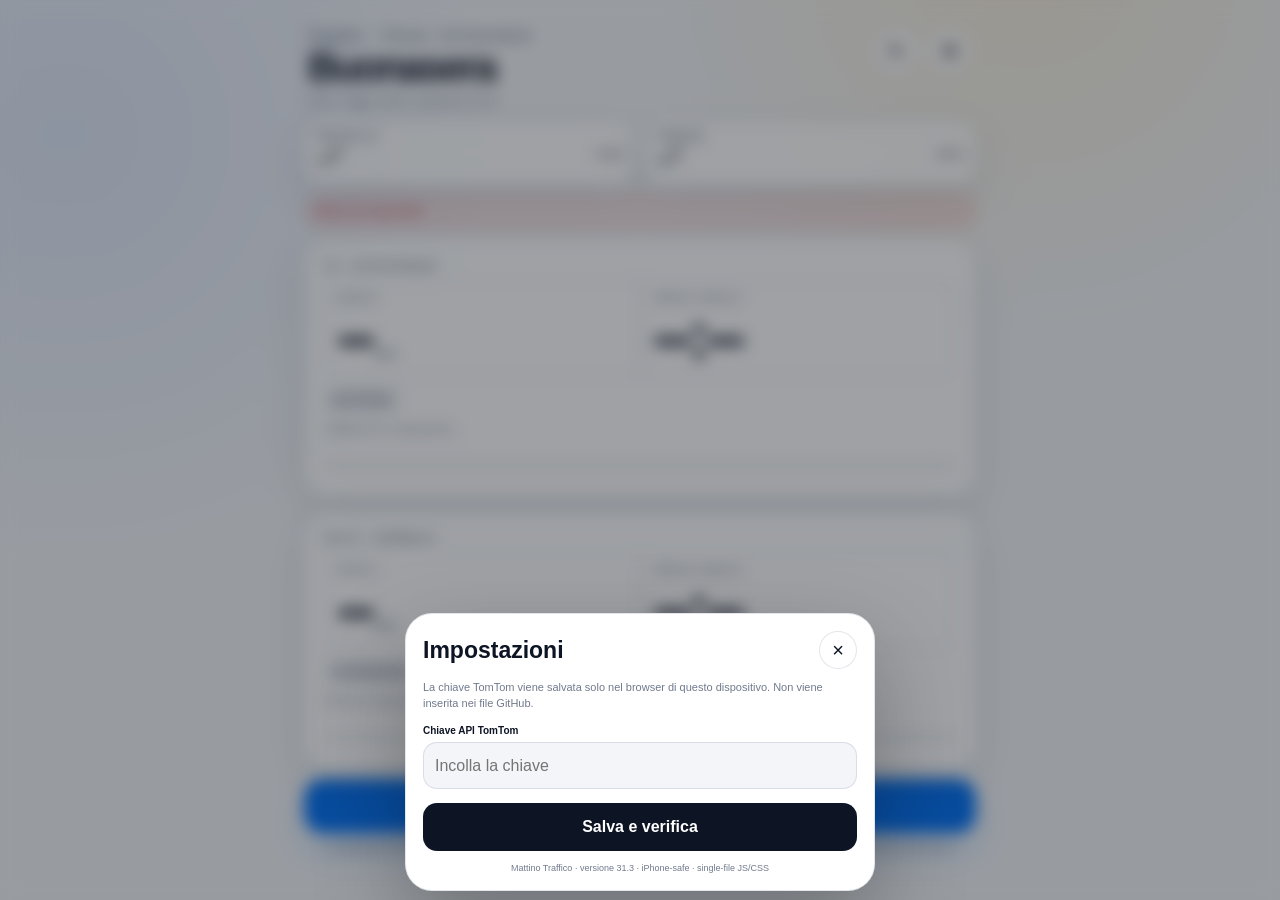
==== commit dd2d0ae8: "Ingrandisce orario stimato come durata" ====
--- a/v31.html
+++ b/v31.html
@@ -80,7 +80,7 @@
 .routeMetric{padding:10px 11px 9px;min-width:0}
 .routeMetric+.routeMetric{border-left:2px solid var(--line)}
 .routeMetricLabel{font-size:9px;font-weight:850;letter-spacing:.09em;text-transform:uppercase;color:var(--muted);margin-bottom:3px}
-.routeEta{font-size:30px;font-weight:900;color:var(--ink);line-height:1;letter-spacing:-.045em}
+.routeEta{font-size:52px;font-weight:900;color:var(--ink);line-height:.95;letter-spacing:-.055em}
 .routeEta span{display:none}
 .routeStatus{display:inline-flex;align-items:center;gap:6px;margin-top:10px;font-size:11px;font-weight:850;border-radius:999px;padding:7px 9px}
 .ok{background:rgba(34,187,103,.12);color:#13884c}.warn{background:rgba(255,145,47,.14);color:#c56c18}.bad{background:rgba(241,80,71,.13);color:#c83b37}.neutral{background:rgba(110,124,150,.12);color:var(--muted)}
@@ -112,12 +112,12 @@
  .weather{margin-bottom:7px}.weatherCard{padding:7px 10px}.weatherValue{font-size:21px}.weatherIcon{font-size:22px}
  .decision{padding:13px;border-radius:22px;margin-bottom:7px}.decisionIcon{width:43px;height:43px;border-radius:13px;font-size:22px}
  .decisionTitle{font-size:25px}.decisionSub{font-size:11px;margin-top:4px}
- .routes{gap:8px}.route{padding:12px;border-radius:20px;min-height:154px}.routeTime{font-size:43px;margin-top:0}.routeEta{font-size:25px}.routeMetric{padding:8px 9px}
+ .routes{gap:8px}.route{padding:12px;border-radius:20px;min-height:154px}.routeTime{font-size:43px;margin-top:0}.routeEta{font-size:43px}.routeMetric{padding:8px 9px}
  .routeStatus{margin-top:7px;padding:6px 8px;font-size:10px}.routeDetail{font-size:10px;margin-top:6px}.trafficBar{margin-top:7px}
  .waze{min-height:47px;margin-top:7px}.note{margin-top:5px}
 }
 @media(min-width:760px){
- .app{width:min(100%,720px);padding:24px}.routes{grid-template-columns:1fr;gap:14px}.route{min-height:190px;padding:20px}.routeTime{font-size:64px}.decisionTitle{font-size:38px}
+ .app{width:min(100%,720px);padding:24px}.routes{grid-template-columns:1fr;gap:14px}.route{min-height:190px;padding:20px}.routeTime{font-size:64px}.routeEta{font-size:64px}.decisionTitle{font-size:38px}
 }
 </style>
 </head>
@@ -183,13 +183,13 @@
     <input id="tomtomKey" type="password" autocomplete="off" autocapitalize="off" spellcheck="false" placeholder="Incolla la chiave">
     <button class="save" type="submit">Salva e verifica</button>
     <div id="sheetMsg" class="sheetMsg"></div>
-    <div class="version">Mattino Traffico · versione 31.2 · iPhone-safe · single-file JS/CSS</div>
+    <div class="version">Mattino Traffico · versione 31.3 · iPhone-safe · single-file JS/CSS</div>
   </form>
 </div>
 
 <script>
 try{
- const URL_BUILD="31.2";
+ const URL_BUILD="31.3";
  const u=new URL(location.href);
  if(u.searchParams.get("v")!==URL_BUILD){
    u.searchParams.set("v",URL_BUILD);
@@ -198,7 +198,7 @@
 }catch(e){}
 (()=>{
 "use strict";
-const BUILD="31.2";
+const BUILD="31.3";
 const $=s=>document.querySelector(s);
 const HOME_ADDR="Via J. F. Kennedy 9, Reggello, Firenze, Italia";
 const WORK_ADDR="Via Panciatichi 17, Firenze, Italia";
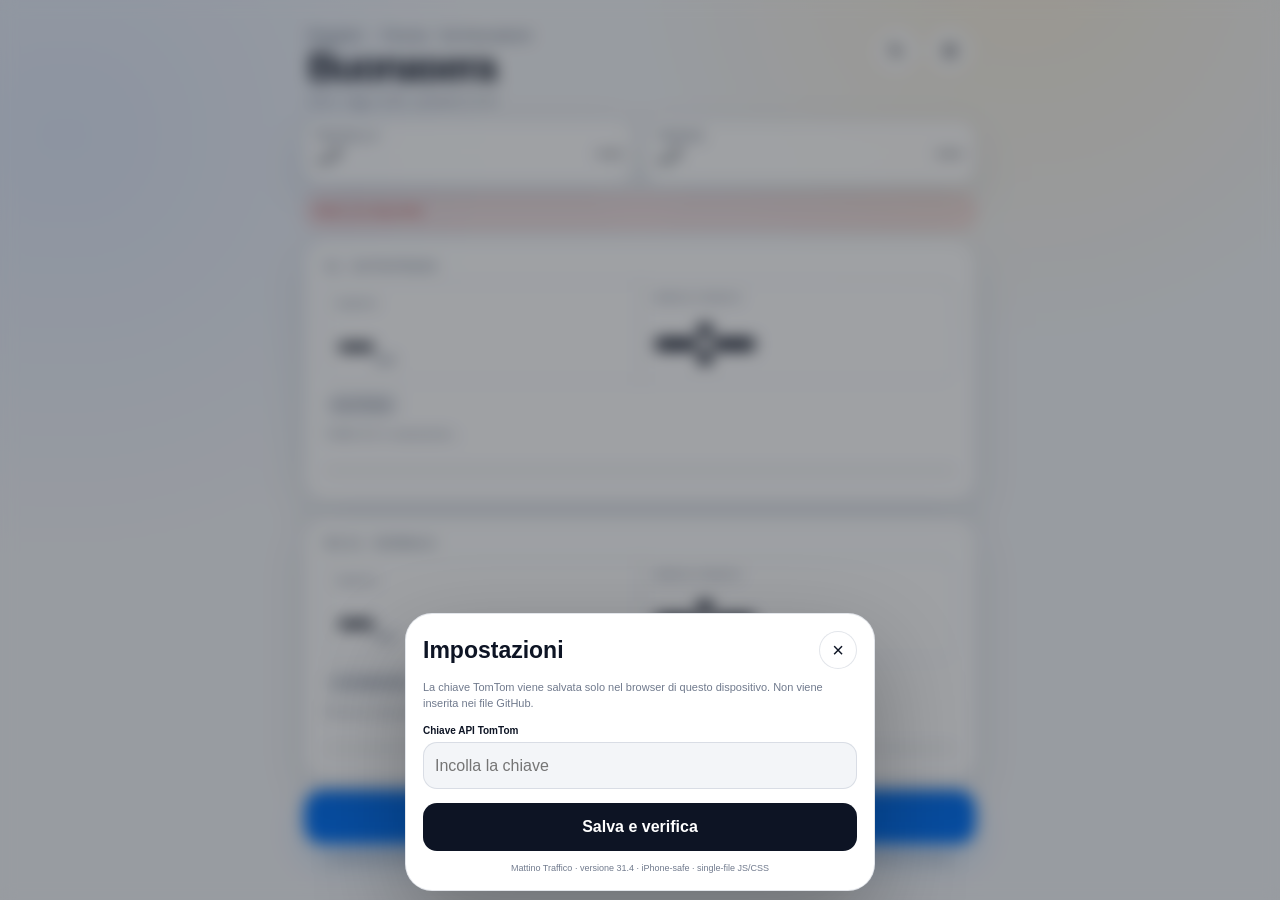
==== commit 40a6fa3b: "Ingrandisce nettamente orario di arrivo" ====
--- a/v31.html
+++ b/v31.html
@@ -80,7 +80,7 @@
 .routeMetric{padding:10px 11px 9px;min-width:0}
 .routeMetric+.routeMetric{border-left:2px solid var(--line)}
 .routeMetricLabel{font-size:9px;font-weight:850;letter-spacing:.09em;text-transform:uppercase;color:var(--muted);margin-bottom:3px}
-.routeEta{font-size:52px;font-weight:900;color:var(--ink);line-height:.95;letter-spacing:-.055em}
+.routeEta{font-size:62px!important;font-weight:950;color:var(--ink);line-height:.92;letter-spacing:-.065em;white-space:nowrap}
 .routeEta span{display:none}
 .routeStatus{display:inline-flex;align-items:center;gap:6px;margin-top:10px;font-size:11px;font-weight:850;border-radius:999px;padding:7px 9px}
 .ok{background:rgba(34,187,103,.12);color:#13884c}.warn{background:rgba(255,145,47,.14);color:#c56c18}.bad{background:rgba(241,80,71,.13);color:#c83b37}.neutral{background:rgba(110,124,150,.12);color:var(--muted)}
@@ -112,12 +112,12 @@
  .weather{margin-bottom:7px}.weatherCard{padding:7px 10px}.weatherValue{font-size:21px}.weatherIcon{font-size:22px}
  .decision{padding:13px;border-radius:22px;margin-bottom:7px}.decisionIcon{width:43px;height:43px;border-radius:13px;font-size:22px}
  .decisionTitle{font-size:25px}.decisionSub{font-size:11px;margin-top:4px}
- .routes{gap:8px}.route{padding:12px;border-radius:20px;min-height:154px}.routeTime{font-size:43px;margin-top:0}.routeEta{font-size:43px}.routeMetric{padding:8px 9px}
+ .routes{gap:8px}.route{padding:12px;border-radius:20px;min-height:154px}.routeTime{font-size:43px;margin-top:0}.routeEta{font-size:50px!important}.routeMetric{padding:8px 9px}
  .routeStatus{margin-top:7px;padding:6px 8px;font-size:10px}.routeDetail{font-size:10px;margin-top:6px}.trafficBar{margin-top:7px}
  .waze{min-height:47px;margin-top:7px}.note{margin-top:5px}
 }
 @media(min-width:760px){
- .app{width:min(100%,720px);padding:24px}.routes{grid-template-columns:1fr;gap:14px}.route{min-height:190px;padding:20px}.routeTime{font-size:64px}.routeEta{font-size:64px}.decisionTitle{font-size:38px}
+ .app{width:min(100%,720px);padding:24px}.routes{grid-template-columns:1fr;gap:14px}.route{min-height:190px;padding:20px}.routeTime{font-size:64px}.routeEta{font-size:72px!important}.decisionTitle{font-size:38px}
 }
 </style>
 </head>
@@ -183,13 +183,13 @@
     <input id="tomtomKey" type="password" autocomplete="off" autocapitalize="off" spellcheck="false" placeholder="Incolla la chiave">
     <button class="save" type="submit">Salva e verifica</button>
     <div id="sheetMsg" class="sheetMsg"></div>
-    <div class="version">Mattino Traffico · versione 31.3 · iPhone-safe · single-file JS/CSS</div>
+    <div class="version">Mattino Traffico · versione 31.4 · iPhone-safe · single-file JS/CSS</div>
   </form>
 </div>
 
 <script>
 try{
- const URL_BUILD="31.3";
+ const URL_BUILD="31.4";
  const u=new URL(location.href);
  if(u.searchParams.get("v")!==URL_BUILD){
    u.searchParams.set("v",URL_BUILD);
@@ -198,7 +198,7 @@
 }catch(e){}
 (()=>{
 "use strict";
-const BUILD="31.3";
+const BUILD="31.4";
 const $=s=>document.querySelector(s);
 const HOME_ADDR="Via J. F. Kennedy 9, Reggello, Firenze, Italia";
 const WORK_ADDR="Via Panciatichi 17, Firenze, Italia";
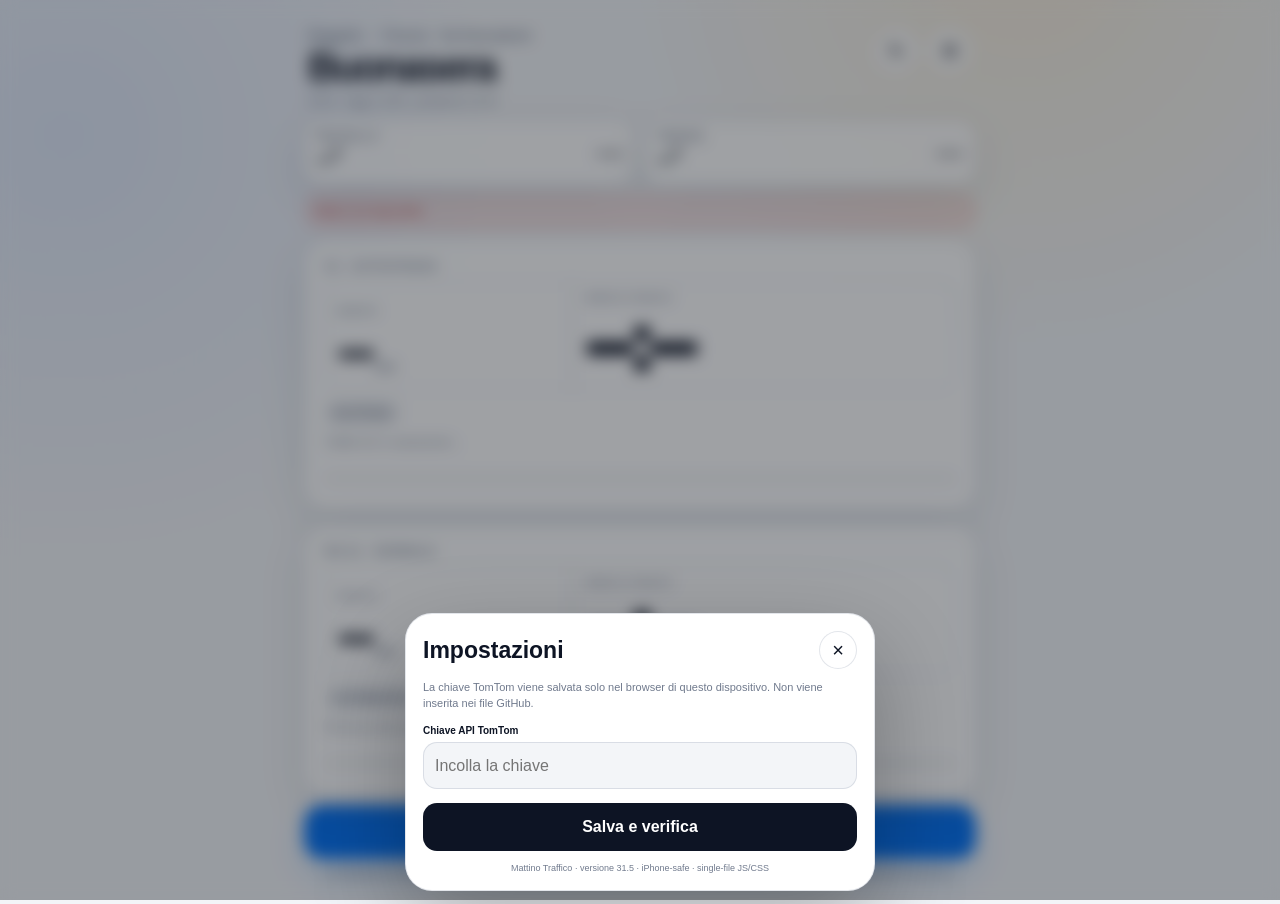
==== commit 5987d191: "Allarga area e orario stimato di arrivo" ====
--- a/v31.html
+++ b/v31.html
@@ -76,11 +76,11 @@
 .routeName{font-size:11px;font-weight:850;letter-spacing:.08em;text-transform:uppercase;color:var(--muted)}
 .routeTime{font-size:52px;font-weight:900;letter-spacing:-.065em;line-height:.95;margin-top:10px}
 .routeUnit{font-size:12px;font-weight:750;color:var(--muted);margin-left:3px}
-.routeMain{display:grid;grid-template-columns:1fr 1fr;align-items:end;margin-top:10px;border:1px solid var(--line);border-radius:17px;overflow:hidden;background:rgba(255,255,255,.18)}
+.routeMain{display:grid;grid-template-columns:.78fr 1.22fr;align-items:end;margin-top:10px;border:1px solid var(--line);border-radius:17px;overflow:hidden;background:rgba(255,255,255,.18)}
 .routeMetric{padding:10px 11px 9px;min-width:0}
 .routeMetric+.routeMetric{border-left:2px solid var(--line)}
 .routeMetricLabel{font-size:9px;font-weight:850;letter-spacing:.09em;text-transform:uppercase;color:var(--muted);margin-bottom:3px}
-.routeEta{font-size:62px!important;font-weight:950;color:var(--ink);line-height:.92;letter-spacing:-.065em;white-space:nowrap}
+.routeEta{font-size:72px!important;font-weight:950;color:var(--ink);line-height:.90;letter-spacing:-.072em;white-space:nowrap}
 .routeEta span{display:none}
 .routeStatus{display:inline-flex;align-items:center;gap:6px;margin-top:10px;font-size:11px;font-weight:850;border-radius:999px;padding:7px 9px}
 .ok{background:rgba(34,187,103,.12);color:#13884c}.warn{background:rgba(255,145,47,.14);color:#c56c18}.bad{background:rgba(241,80,71,.13);color:#c83b37}.neutral{background:rgba(110,124,150,.12);color:var(--muted)}
@@ -112,12 +112,12 @@
  .weather{margin-bottom:7px}.weatherCard{padding:7px 10px}.weatherValue{font-size:21px}.weatherIcon{font-size:22px}
  .decision{padding:13px;border-radius:22px;margin-bottom:7px}.decisionIcon{width:43px;height:43px;border-radius:13px;font-size:22px}
  .decisionTitle{font-size:25px}.decisionSub{font-size:11px;margin-top:4px}
- .routes{gap:8px}.route{padding:12px;border-radius:20px;min-height:154px}.routeTime{font-size:43px;margin-top:0}.routeEta{font-size:50px!important}.routeMetric{padding:8px 9px}
+ .routes{gap:8px}.route{padding:12px;border-radius:20px;min-height:154px}.routeTime{font-size:43px;margin-top:0}.routeEta{font-size:60px!important}.routeMetric{padding:8px 8px}
  .routeStatus{margin-top:7px;padding:6px 8px;font-size:10px}.routeDetail{font-size:10px;margin-top:6px}.trafficBar{margin-top:7px}
  .waze{min-height:47px;margin-top:7px}.note{margin-top:5px}
 }
 @media(min-width:760px){
- .app{width:min(100%,720px);padding:24px}.routes{grid-template-columns:1fr;gap:14px}.route{min-height:190px;padding:20px}.routeTime{font-size:64px}.routeEta{font-size:72px!important}.decisionTitle{font-size:38px}
+ .app{width:min(100%,720px);padding:24px}.routes{grid-template-columns:1fr;gap:14px}.route{min-height:190px;padding:20px}.routeTime{font-size:64px}.routeEta{font-size:82px!important}.decisionTitle{font-size:38px}
 }
 </style>
 </head>
@@ -183,13 +183,13 @@
     <input id="tomtomKey" type="password" autocomplete="off" autocapitalize="off" spellcheck="false" placeholder="Incolla la chiave">
     <button class="save" type="submit">Salva e verifica</button>
     <div id="sheetMsg" class="sheetMsg"></div>
-    <div class="version">Mattino Traffico · versione 31.4 · iPhone-safe · single-file JS/CSS</div>
+    <div class="version">Mattino Traffico · versione 31.5 · iPhone-safe · single-file JS/CSS</div>
   </form>
 </div>
 
 <script>
 try{
- const URL_BUILD="31.4";
+ const URL_BUILD="31.5";
  const u=new URL(location.href);
  if(u.searchParams.get("v")!==URL_BUILD){
    u.searchParams.set("v",URL_BUILD);
@@ -198,7 +198,7 @@
 }catch(e){}
 (()=>{
 "use strict";
-const BUILD="31.4";
+const BUILD="31.5";
 const $=s=>document.querySelector(s);
 const HOME_ADDR="Via J. F. Kennedy 9, Reggello, Firenze, Italia";
 const WORK_ADDR="Via Panciatichi 17, Firenze, Italia";
